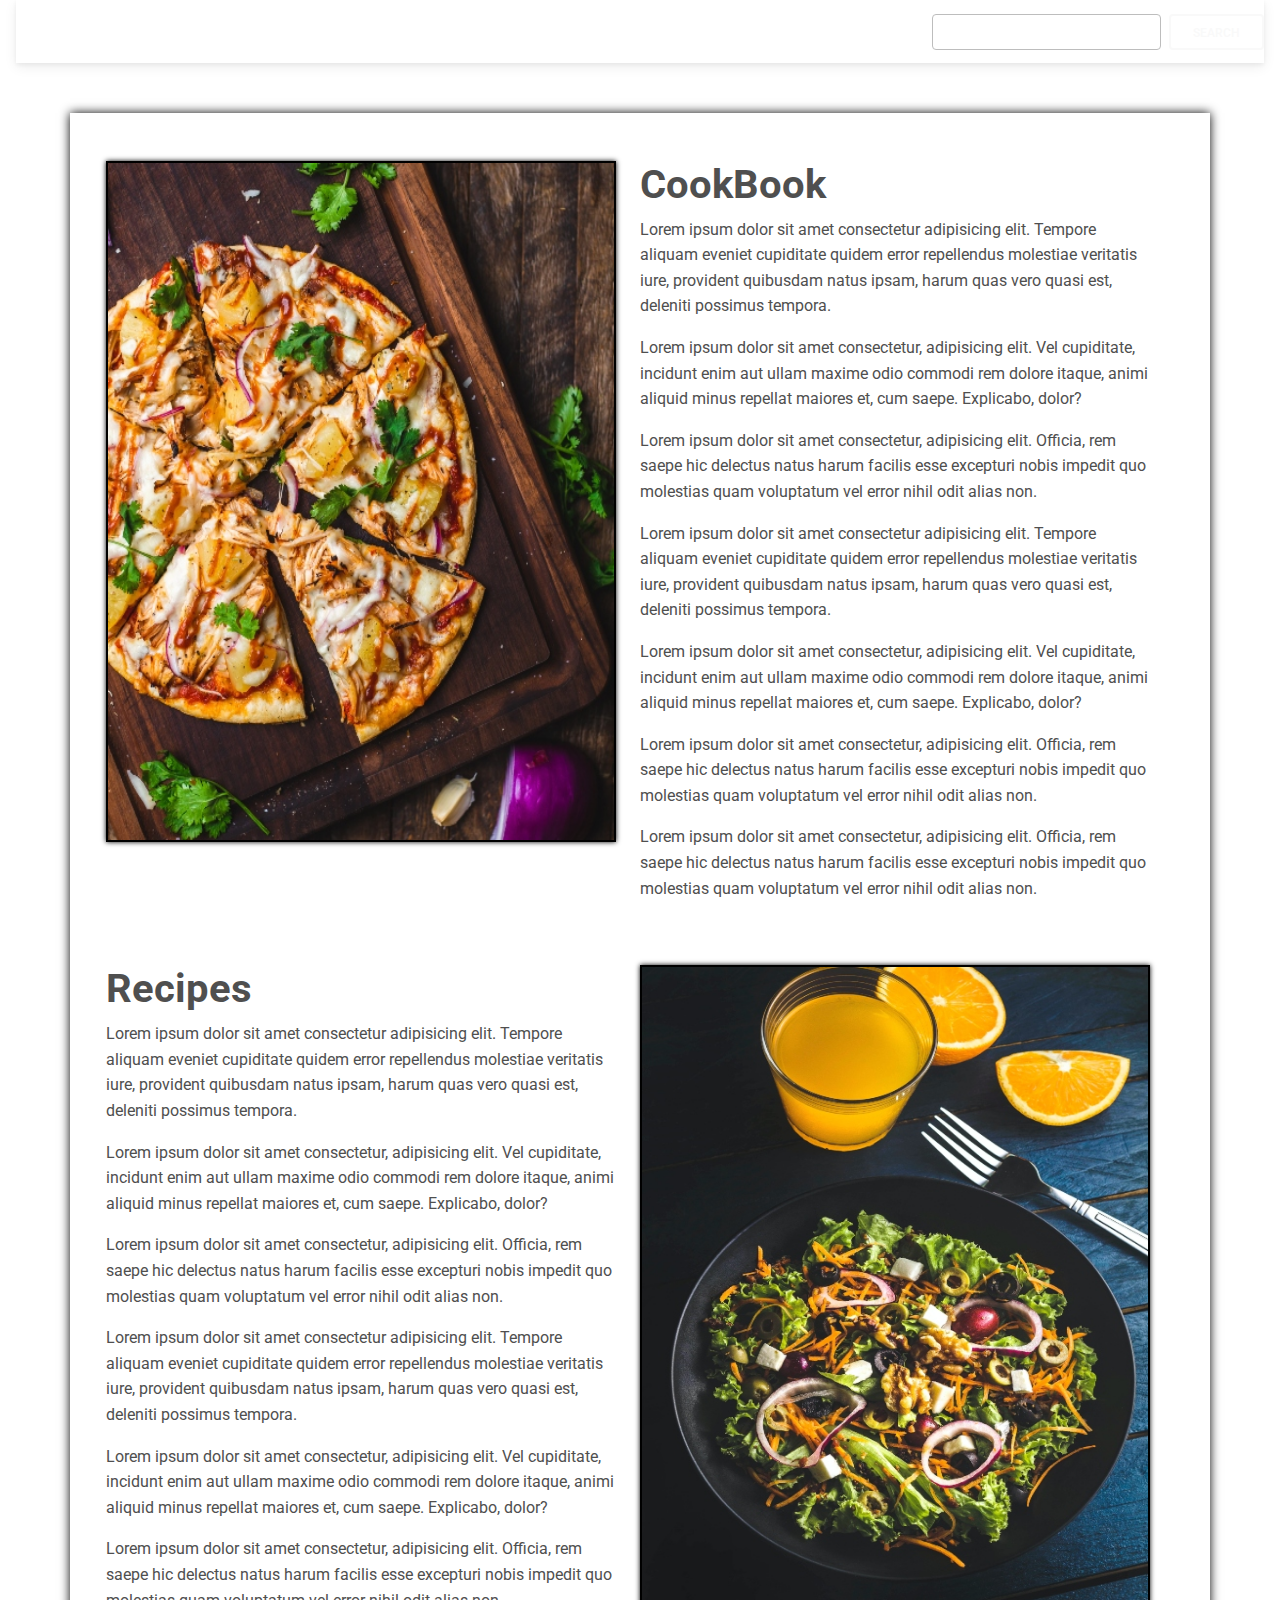
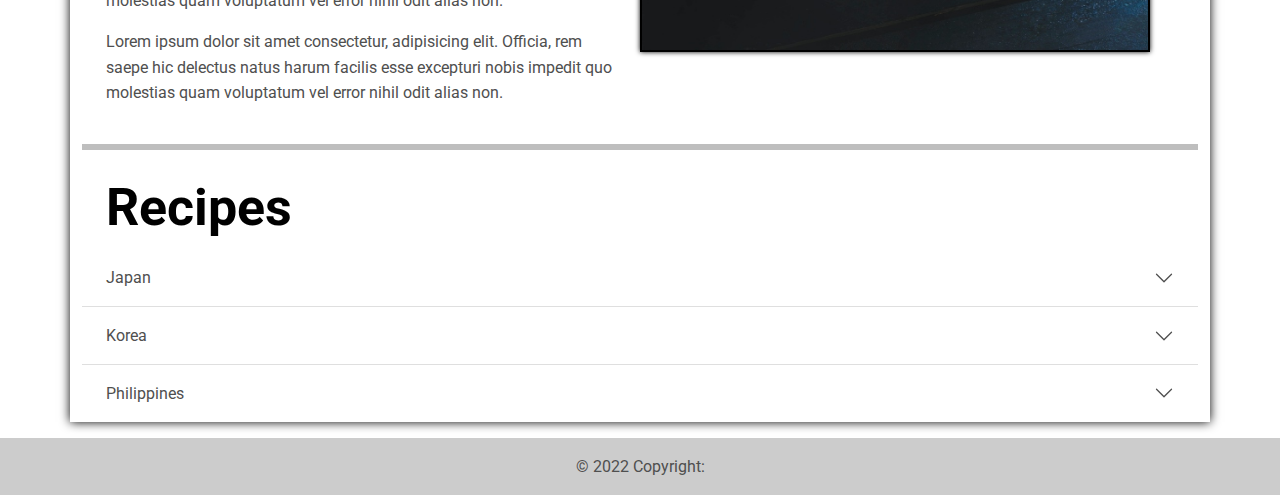
==== cookbook.html @ 5c233fcb "added commit and path" ====
<!DOCTYPE html>
<html lang="en">
<head>
    <meta charset="UTF-8">
    <meta http-equiv="X-UA-Compatible" content="IE=edge">
    <meta name="viewport" content="width=device-width, initial-scale=1.0">
    <link href="https://cdn.jsdelivr.net/npm/bootstrap@5.2.0-beta1/dist/css/bootstrap.min.css" rel="stylesheet" integrity="sha384-0evHe/X+R7YkIZDRvuzKMRqM+OrBnVFBL6DOitfPri4tjfHxaWutUpFmBp4vmVor" crossorigin="anonymous">
    <link rel="stylesheet" href="./assests/cookbook.css">
    <title>Login</title>
    <!-- Font Awesome -->
    <link
      rel="stylesheet"
      href="https://cdnjs.cloudflare.com/ajax/libs/font-awesome/6.0.0/css/all.min.css"
    />
    <!-- Google Fonts Roboto -->
    <link
      rel="stylesheet"
      href="https://fonts.googleapis.com/css2?family=Roboto:wght@300;400;500;700;900&display=swap"
    />
    <!-- MDB -->
    <link rel="stylesheet" href="assests/mdb.min.css">
</head>
<body >
    
    <nav class="navbar navbar-expand-sm navbar-dark mx-3" style="z-index: 2000;">
        <a href="Home.html" class="navbar-brand mt-1 mx-2 h1">Foodhub</a>
        <button class="navbar-toggler"
        type="button"
        data-bs-toggle="collapse"
        data-bs-target="#navbarnav"
        aria-controls="navbarnav"
        aria-expanded="false"
        aria-label="Toggle navigation">
        <span class="navbar-toggler-icon"></span>
        </button>
        
          <div class="collapse navbar-collapse" id="navbarnav">
              <div>
                <ul class="navbar-nav ">
                  <li class="nav-item active"><a class="nav-link" href="home.html">Home</a></li>
                  <li class="nav-item"><a class="nav-link" href="cookbook.html">Cookbook</a></li>
                  <li class="nav-item"><a class="nav-link" href="kitchen.html">Kitchen</a></li>
                </ul>
              </div>
          </div>
          <form class="d-flex">
            <input type="text" class="form-control me-2">
            <button type="submit" class="btn btn-outline-light">Search</button>
          </form>
        </nav>
            
        <div class="fullbg-grey"></div>
        <div class="container mainbg-white mainshadow" >
            <div class=" container row">
                <div class="col-lg-6 col-md-12 mt-5" >
                    <img class="image1" src="./assests/images/cbimage1.jpg" alt="">
                </div>
                <div class="col-lg-6 col-md-12 mt-5">
                    <div>
                    <h1><strong> CookBook </strong></h1>
                    <p>Lorem ipsum dolor sit amet consectetur adipisicing elit. Tempore aliquam eveniet cupiditate quidem error repellendus molestiae veritatis iure, provident quibusdam natus ipsam, harum quas vero quasi est, deleniti possimus tempora.</p>
                    <p>Lorem ipsum dolor sit amet consectetur, adipisicing elit. Vel cupiditate, incidunt enim aut ullam maxime odio commodi rem dolore itaque, animi aliquid minus repellat maiores et, cum saepe. Explicabo, dolor?</p>
                    <p>Lorem ipsum dolor sit amet consectetur, adipisicing elit. Officia, rem saepe hic delectus natus harum facilis esse excepturi nobis impedit quo molestias quam voluptatum vel error nihil odit alias non.</p>
                  
                    <p>Lorem ipsum dolor sit amet consectetur adipisicing elit. Tempore aliquam eveniet cupiditate quidem error repellendus molestiae veritatis iure, provident quibusdam natus ipsam, harum quas vero quasi est, deleniti possimus tempora.</p>
                    <p>Lorem ipsum dolor sit amet consectetur, adipisicing elit. Vel cupiditate, incidunt enim aut ullam maxime odio commodi rem dolore itaque, animi aliquid minus repellat maiores et, cum saepe. Explicabo, dolor?</p>
                    <p>Lorem ipsum dolor sit amet consectetur, adipisicing elit. Officia, rem saepe hic delectus natus harum facilis esse excepturi nobis impedit quo molestias quam voluptatum vel error nihil odit alias non.</p>
                    <p>Lorem ipsum dolor sit amet consectetur, adipisicing elit. Officia, rem saepe hic delectus natus harum facilis esse excepturi nobis impedit quo molestias quam voluptatum vel error nihil odit alias non.</p>
                    </div>
                </div>
            </div>
    
            <div class=" container row mt-5">
                <div class="col-lg-6 col-md-12">
                    <div>
                    <h1><strong> Recipes </strong></h1>
                    <p>Lorem ipsum dolor sit amet consectetur adipisicing elit. Tempore aliquam eveniet cupiditate quidem error repellendus molestiae veritatis iure, provident quibusdam natus ipsam, harum quas vero quasi est, deleniti possimus tempora.</p>
                    <p>Lorem ipsum dolor sit amet consectetur, adipisicing elit. Vel cupiditate, incidunt enim aut ullam maxime odio commodi rem dolore itaque, animi aliquid minus repellat maiores et, cum saepe. Explicabo, dolor?</p>
                    <p>Lorem ipsum dolor sit amet consectetur, adipisicing elit. Officia, rem saepe hic delectus natus harum facilis esse excepturi nobis impedit quo molestias quam voluptatum vel error nihil odit alias non.</p>
                    <p>Lorem ipsum dolor sit amet consectetur adipisicing elit. Tempore aliquam eveniet cupiditate quidem error repellendus molestiae veritatis iure, provident quibusdam natus ipsam, harum quas vero quasi est, deleniti possimus tempora.</p>
                    <p>Lorem ipsum dolor sit amet consectetur, adipisicing elit. Vel cupiditate, incidunt enim aut ullam maxime odio commodi rem dolore itaque, animi aliquid minus repellat maiores et, cum saepe. Explicabo, dolor?</p>
                    <p>Lorem ipsum dolor sit amet consectetur, adipisicing elit. Officia, rem saepe hic delectus natus harum facilis esse excepturi nobis impedit quo molestias quam voluptatum vel error nihil odit alias non.</p>
                    <p>Lorem ipsum dolor sit amet consectetur, adipisicing elit. Officia, rem saepe hic delectus natus harum facilis esse excepturi nobis impedit quo molestias quam voluptatum vel error nihil odit alias non.</p>
                    </div>
                </div>
    
                <div class="col-lg-6 col-md-12">
                    <img class="image1" src="./assests/images/cbimage2.jpg" alt="">
                </div>    
            </div>
          
            <hr class="hr1">
    
            <div class="texth1 mx-4"> <strong> Recipes </strong></div>
    
            <div class="accordion accordion-flush" id="accordionFlushExample">
                <div class="accordion-item">
                  <h2 class="accordion-header" id="flush-headingOne">
                    <button class="accordion-button collapsed" type="button" data-bs-toggle="collapse" data-bs-target="#flush-collapseOne" aria-expanded="false" aria-controls="flush-collapseOne">
                      Japan
                    </button>
                  </h2>
                  <div id="flush-collapseOne" class="accordion-collapse collapse" aria-labelledby="flush-headingOne" data-bs-parent="#accordionFlushExample">
                    <div class="accordion-body">
                      <ul>
                        <li><a href="ramen.html"> Ramen </a></li>
                        <li><a href="sushi.html"> Sushi</a></li>
                        <li><a href="tonkatsu.html"> Pork tonkatsu</a></li>
                      </ul>
                    </div>
                  </div>
                </div>
                <div class="accordion-item">
                  <h2 class="accordion-header" id="flush-headingTwo">
                    <button class="accordion-button collapsed" type="button" data-bs-toggle="collapse" data-bs-target="#flush-collapseTwo" aria-expanded="false" aria-controls="flush-collapseTwo">
                      Korea
                    </button>
                  </h2>
                  <div id="flush-collapseTwo" class="accordion-collapse collapse" aria-labelledby="flush-headingTwo" data-bs-parent="#accordionFlushExample">
                    <div class="accordion-body">
                      <ul>
                        <li><a href="bulgogi.html"> Bulgogi</a></li>
                        <li><a href="kimchi.html"> Kimchi</li>
                        <li><a href="bibimbap.html"> Bibimbap</a></li>
                      </ul>
                    </div>
                  </div>
                </div>
                <div class="accordion-item">
                  <h2 class="accordion-header" id="flush-headingThree">
                    <button class="accordion-button collapsed" type="button" data-bs-toggle="collapse" data-bs-target="#flush-collapseThree" aria-expanded="false" aria-controls="flush-collapseThree">
                      Philippines
                    </button>
                  </h2>
                  <div id="flush-collapseThree" class="accordion-collapse collapse" aria-labelledby="flush-headingThree" data-bs-parent="#accordionFlushExample">
                    <div class="accordion-body">
                      <li><a href="adobo.html"> Chicken Adobo </a></li>
                      <li><a href="sinigang.html"> Sinigang</a></li>
                      <li><a href="bulalo.html"> Bulalo</a></li>
                    </div>
                  </div>
                </div>
              </div>
            </div>
            
            
        <div><div class="text-center p-3 footer mt-3" style="background-color: rgba(0, 0, 0, 0.2);">
          © 2022 Copyright:
        </div></div>


        <!-- MDB -->
    <script type="text/javascript" src="./assests/js/mdb.min.js"></script>
    <!-- Custom scripts -->
    <script type="text/javascript"></script>
     <!-- JavaScript Bundle with Popper -->
<script src="https://cdn.jsdelivr.net/npm/bootstrap@5.2.0-beta1/dist/js/bootstrap.bundle.min.js" integrity="sha384-pprn3073KE6tl6bjs2QrFaJGz5/SUsLqktiwsUTF55Jfv3qYSDhgCecCxMW52nD2" crossorigin="anonymous"></script>
</body>
</html>
---- assests/cookbook.css ----
.bgcookbook
    {
        background-image: url(../assests/images/cbtop.jpg);
        height: 45vh;
    }


.mainbg-white
    {   
        
        margin-top: 25px;
        background-color: rgb(255, 255, 255);
        
    }

.mainshadow
    {
        box-shadow:  0 0 10px rgb(0, 0, 0);
        margin-top: 50px;
    }

.image1
    {
        height: 90%;
        width: 100%;
        border: 2px solid black;
        box-shadow:  0 0 5px rgb(0, 0, 0);
    }


.textbox1 h1
    {
        
        color: black;
        font-size: 52px;
        margin-right: 60px;
        text-align: center;
        padding-bottom: 20px;
    }

.textbox1 p
    {
        font-size: 20px;
        color: black;
        text-align: justify;
        margin-right: 30px;
        margin-left: 30px;
    }

.texth1
    {
        color: black;
        font-size: 52px;
    }

.hr1
    {
        color: black;
        border: 3px solid black;
    }
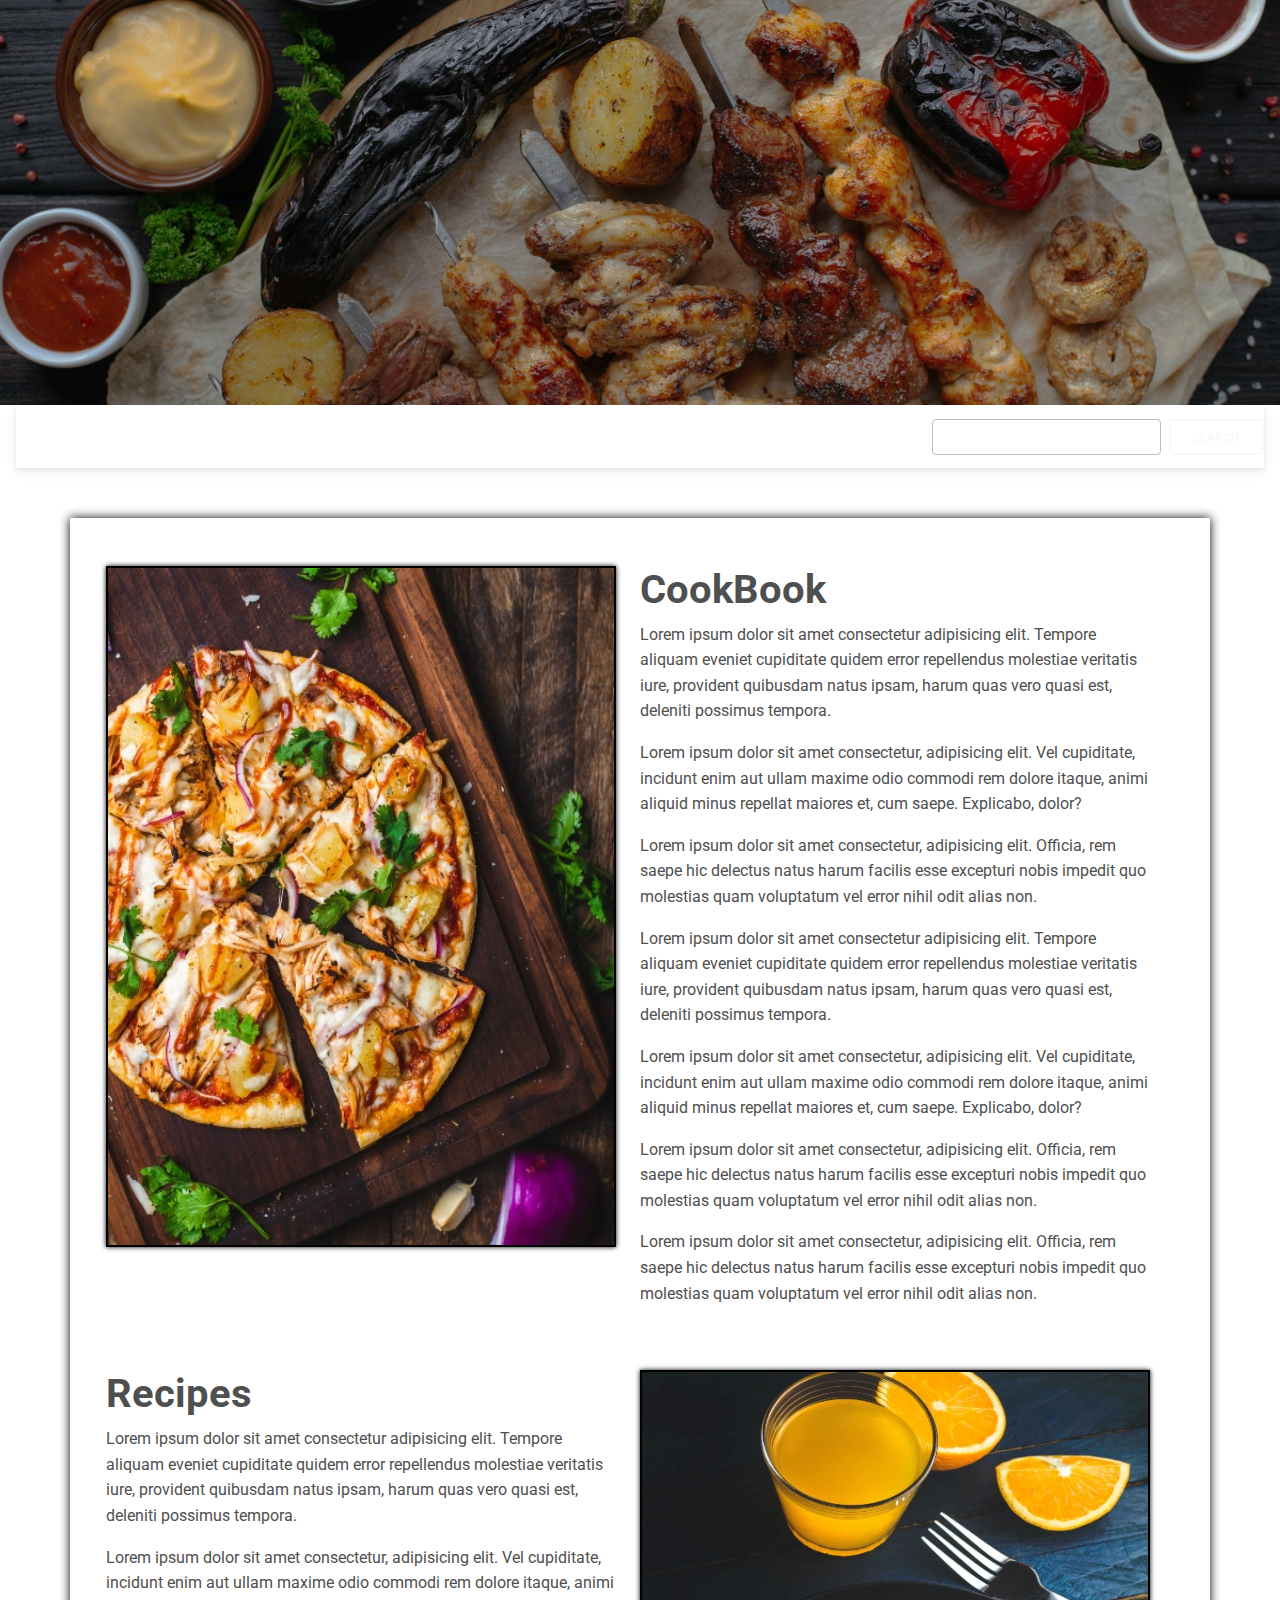
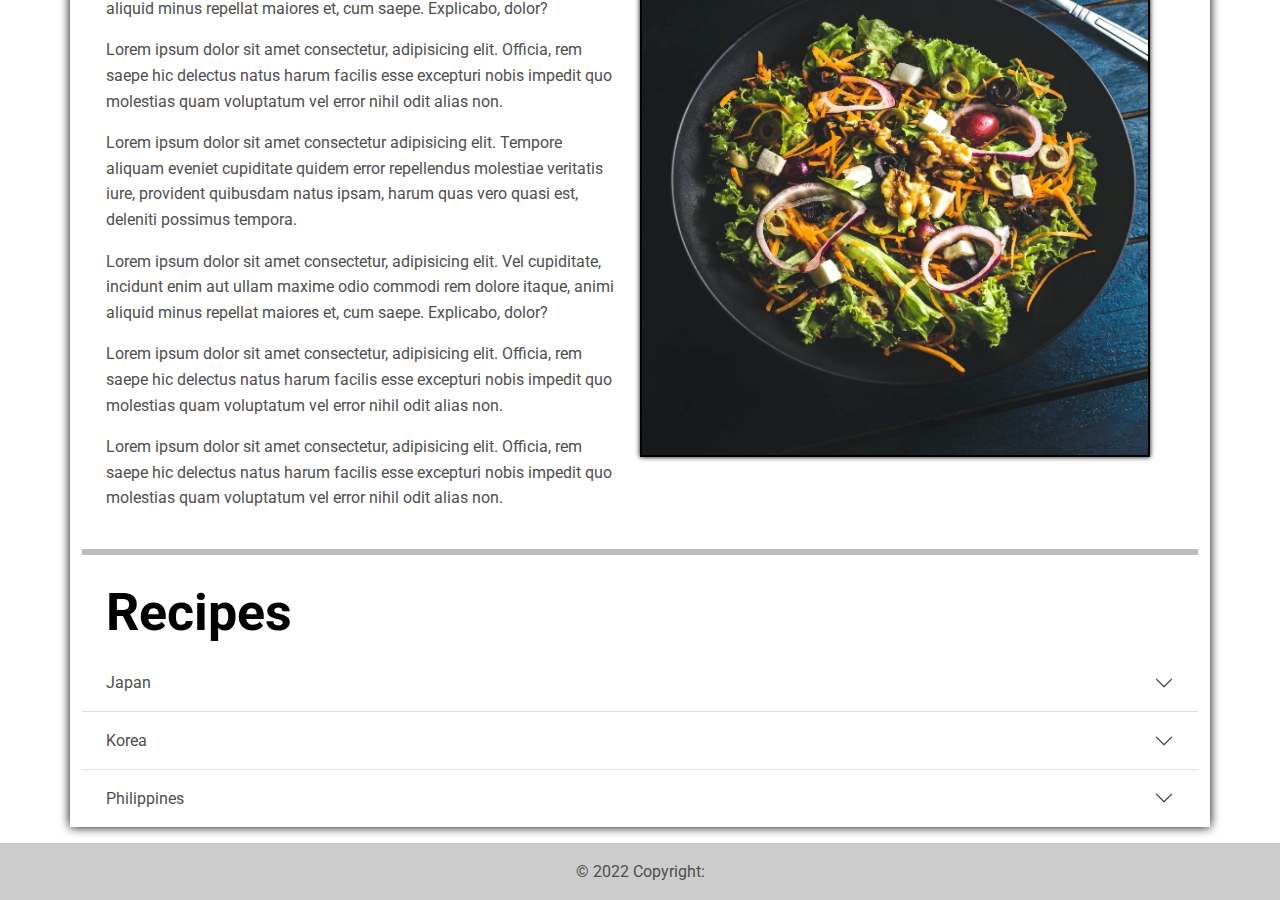
==== commit d08e297d: "added the recipe pages and changed cb pathing" ====
--- a/cookbook.html
+++ b/cookbook.html
@@ -6,7 +6,7 @@
     <meta name="viewport" content="width=device-width, initial-scale=1.0">
     <link href="https://cdn.jsdelivr.net/npm/bootstrap@5.2.0-beta1/dist/css/bootstrap.min.css" rel="stylesheet" integrity="sha384-0evHe/X+R7YkIZDRvuzKMRqM+OrBnVFBL6DOitfPri4tjfHxaWutUpFmBp4vmVor" crossorigin="anonymous">
     <link rel="stylesheet" href="./assests/cookbook.css">
-    <title>Login</title>
+    <title>Cookbook</title>
     <!-- Font Awesome -->
     <link
       rel="stylesheet"
@@ -21,7 +21,7 @@
     <link rel="stylesheet" href="assests/mdb.min.css">
 </head>
 <body >
-    
+    <div class="bgcookbook bg-image"> </div>
     <nav class="navbar navbar-expand-sm navbar-dark mx-3" style="z-index: 2000;">
         <a href="Home.html" class="navbar-brand mt-1 mx-2 h1">Foodhub</a>
         <button class="navbar-toggler"
@@ -103,9 +103,9 @@
                   <div id="flush-collapseOne" class="accordion-collapse collapse" aria-labelledby="flush-headingOne" data-bs-parent="#accordionFlushExample">
                     <div class="accordion-body">
                       <ul>
-                        <li><a href="ramen.html"> Ramen </a></li>
-                        <li><a href="sushi.html"> Sushi</a></li>
-                        <li><a href="tonkatsu.html"> Pork tonkatsu</a></li>
+                        <li><a href="japan.html"> Ramen </a></li>
+                        <li><a href="#"> Sushi</a></li>
+                        <li><a href="#"> Pork tonkatsu</a></li>
                       </ul>
                     </div>
                   </div>
@@ -119,9 +119,9 @@
                   <div id="flush-collapseTwo" class="accordion-collapse collapse" aria-labelledby="flush-headingTwo" data-bs-parent="#accordionFlushExample">
                     <div class="accordion-body">
                       <ul>
-                        <li><a href="bulgogi.html"> Bulgogi</a></li>
-                        <li><a href="kimchi.html"> Kimchi</li>
-                        <li><a href="bibimbap.html"> Bibimbap</a></li>
+                        <li><a href="korea.html"> Bulgogi</a></li>
+                        <li><a href="#"> Kimchi</li>
+                        <li><a href="#"> Bibimbap</a></li>
                       </ul>
                     </div>
                   </div>
@@ -134,9 +134,9 @@
                   </h2>
                   <div id="flush-collapseThree" class="accordion-collapse collapse" aria-labelledby="flush-headingThree" data-bs-parent="#accordionFlushExample">
                     <div class="accordion-body">
-                      <li><a href="adobo.html"> Chicken Adobo </a></li>
-                      <li><a href="sinigang.html"> Sinigang</a></li>
-                      <li><a href="bulalo.html"> Bulalo</a></li>
+                      <li><a href="phil.html"> Chicken Adobo </a></li>
+                      <li><a href="#"> Sinigang</a></li>
+                      <li><a href="#"> Bulalo</a></li>
                     </div>
                   </div>
                 </div>
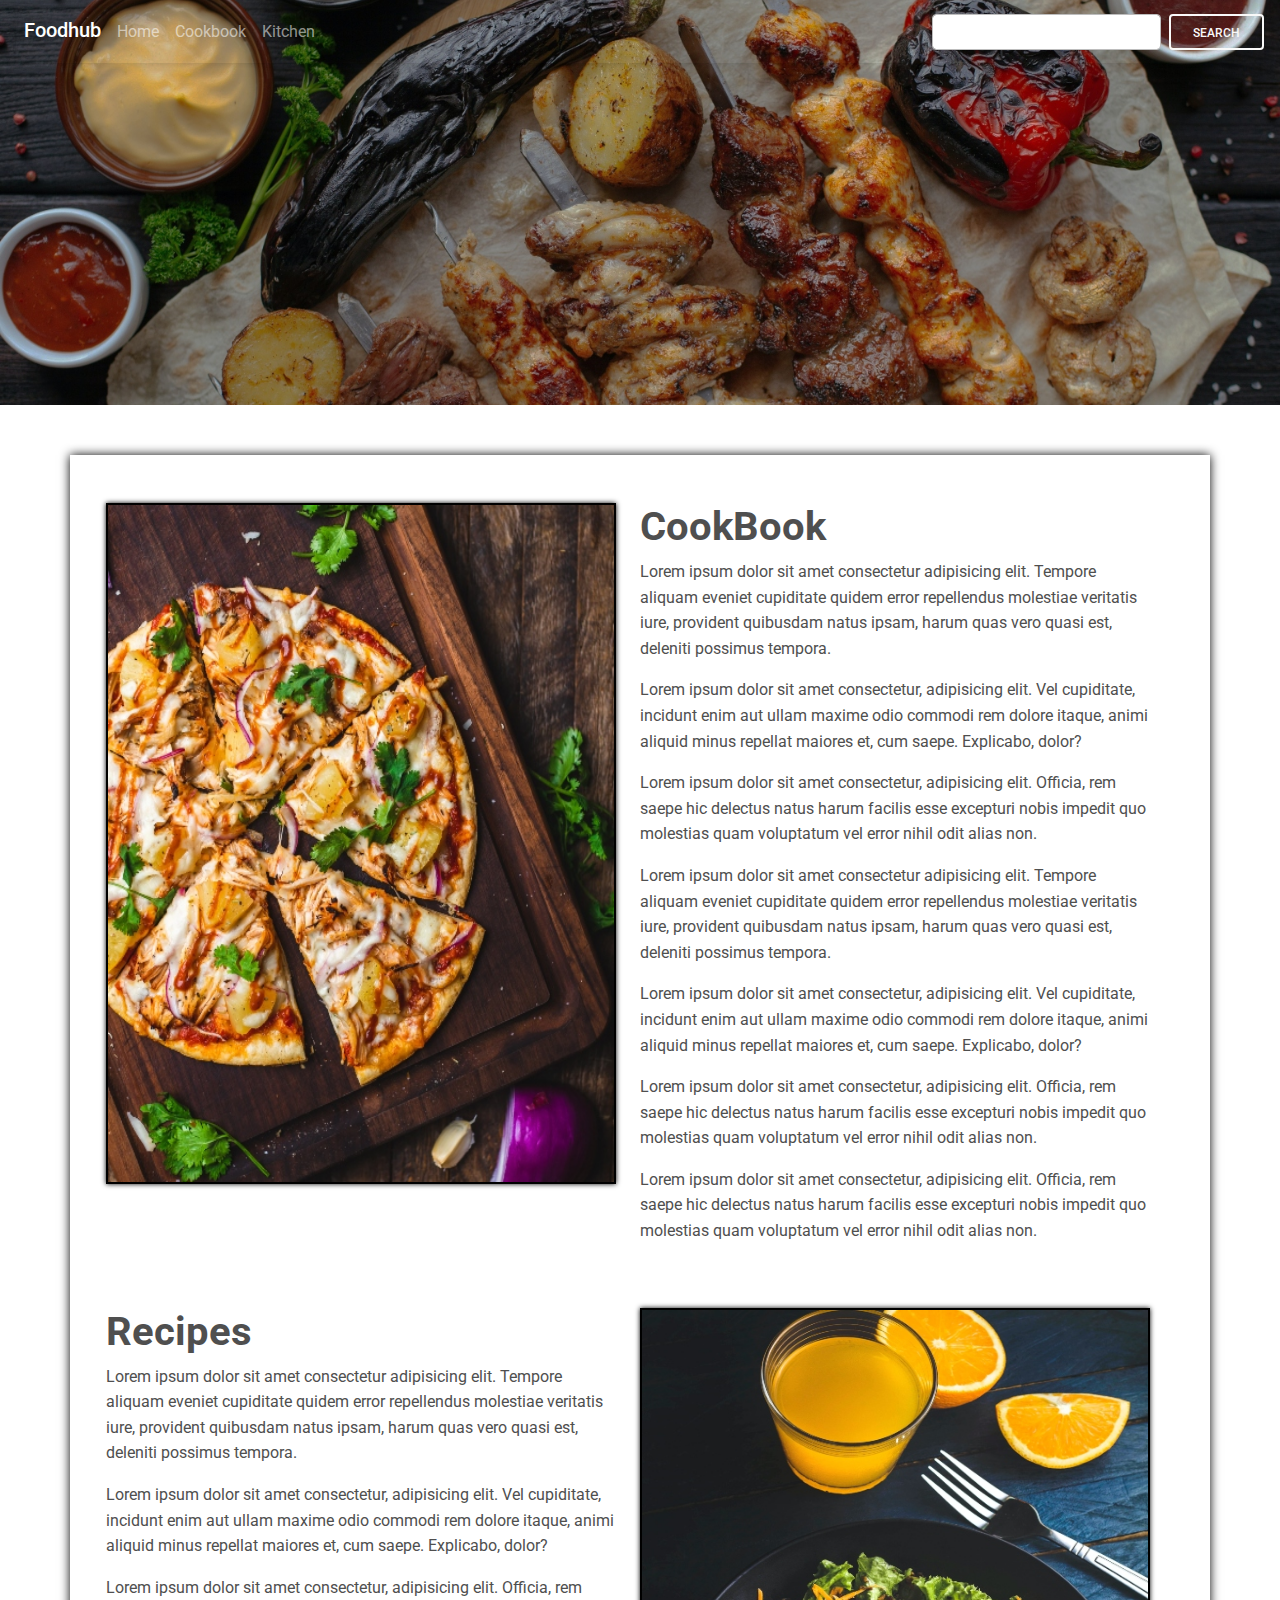
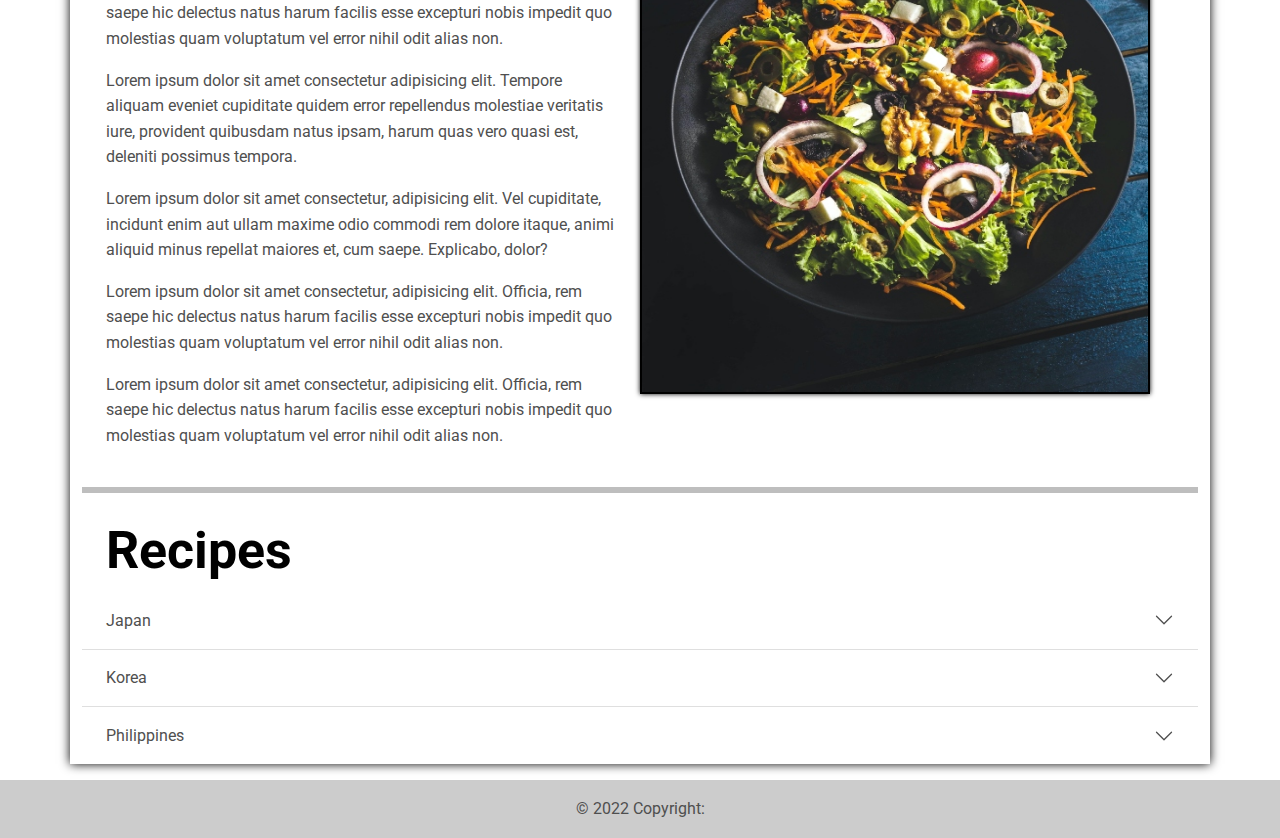
==== commit cac610f8: "changed navbar" ====
--- a/cookbook.html
+++ b/cookbook.html
@@ -21,34 +21,34 @@
     <link rel="stylesheet" href="assests/mdb.min.css">
 </head>
 <body >
-    <div class="bgcookbook bg-image"> </div>
-    <nav class="navbar navbar-expand-sm navbar-dark mx-3" style="z-index: 2000;">
-        <a href="Home.html" class="navbar-brand mt-1 mx-2 h1">Foodhub</a>
-        <button class="navbar-toggler"
-        type="button"
-        data-bs-toggle="collapse"
-        data-bs-target="#navbarnav"
-        aria-controls="navbarnav"
-        aria-expanded="false"
-        aria-label="Toggle navigation">
-        <span class="navbar-toggler-icon"></span>
-        </button>
-        
-          <div class="collapse navbar-collapse" id="navbarnav">
-              <div>
-                <ul class="navbar-nav ">
-                  <li class="nav-item active"><a class="nav-link" href="home.html">Home</a></li>
-                  <li class="nav-item"><a class="nav-link" href="cookbook.html">Cookbook</a></li>
-                  <li class="nav-item"><a class="nav-link" href="kitchen.html">Kitchen</a></li>
-                </ul>
-              </div>
-          </div>
-          <form class="d-flex">
-            <input type="text" class="form-control me-2">
-            <button type="submit" class="btn btn-outline-light">Search</button>
-          </form>
+    <div class="bgcookbook bg-image"> 
+        <nav class="navbar navbar-expand-sm navbar-dark mx-3" style="z-index: 2000;">
+            <a href="Home.html" class="navbar-brand mt-1 mx-2 h1">Foodhub</a>
+            <button class="navbar-toggler"
+            type="button"
+            data-bs-toggle="collapse"
+            data-bs-target="#navbarnav"
+            aria-controls="navbarnav"
+            aria-expanded="false"
+            aria-label="Toggle navigation">
+            <span class="navbar-toggler-icon"></span>
+            </button>
+            
+            <div class="collapse navbar-collapse" id="navbarnav">
+                <div>
+                    <ul class="navbar-nav ">
+                    <li class="nav-item active"><a class="nav-link" href="home.html">Home</a></li>
+                    <li class="nav-item"><a class="nav-link" href="cookbook.html">Cookbook</a></li>
+                    <li class="nav-item"><a class="nav-link" href="kitchen.html">Kitchen</a></li>
+                    </ul>
+                </div>
+            </div>
+            <form class="d-flex">
+                <input type="text" class="form-control me-2">
+                <button type="submit" class="btn btn-outline-light">Search</button>
+            </form>    
         </nav>
-            
+    </div>       
         <div class="fullbg-grey"></div>
         <div class="container mainbg-white mainshadow" >
             <div class=" container row">
